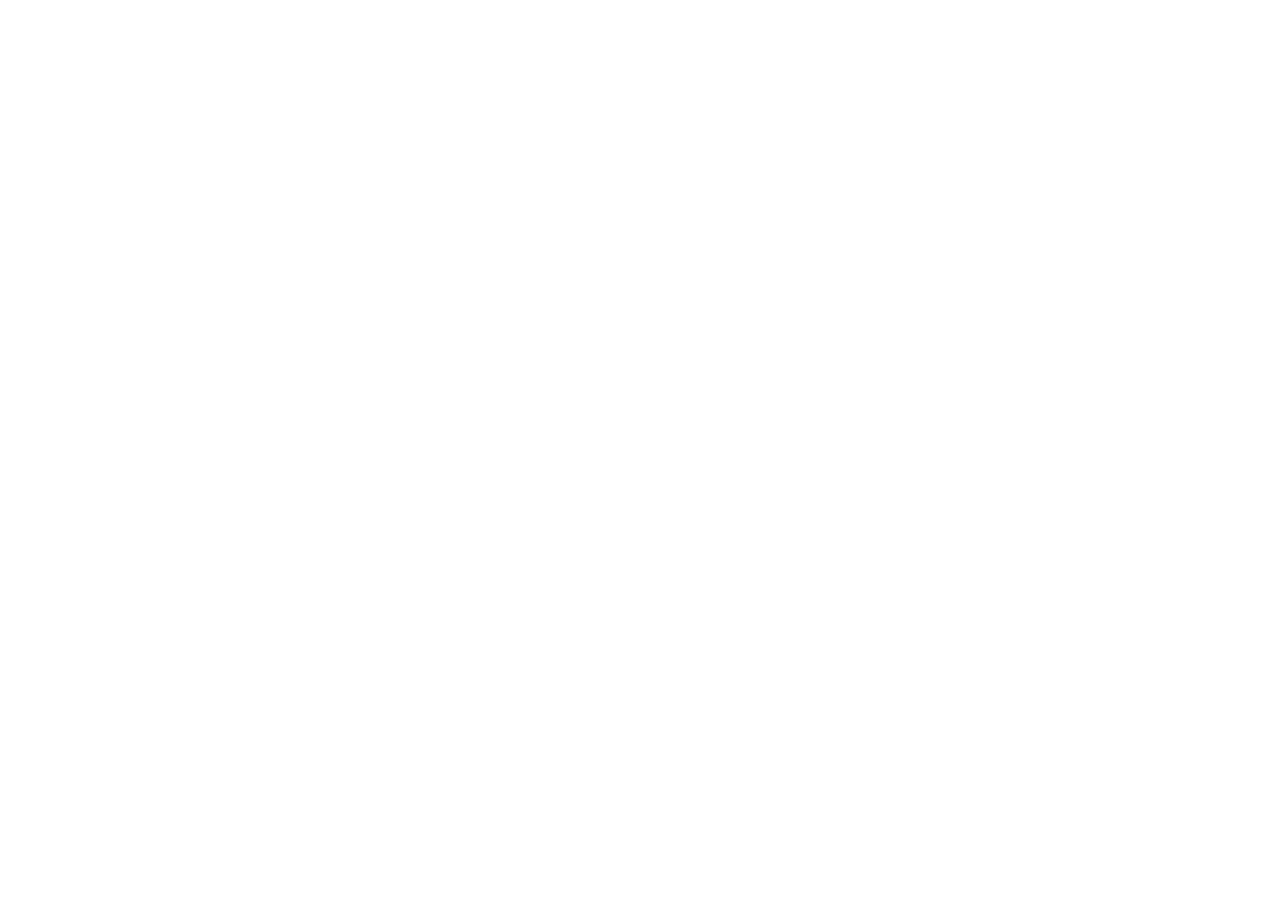
==== data-protection.html @ 0b20db2e "impressum + datenschutz html + css added" ====
<!DOCTYPE html>
<html lang="en">
<head>
    <meta charset="UTF-8">
    <meta name="viewport" content="width=device-width, initial-scale=1.0">
    <title>Document</title>
</head>
<body>
    
</body>
</html>
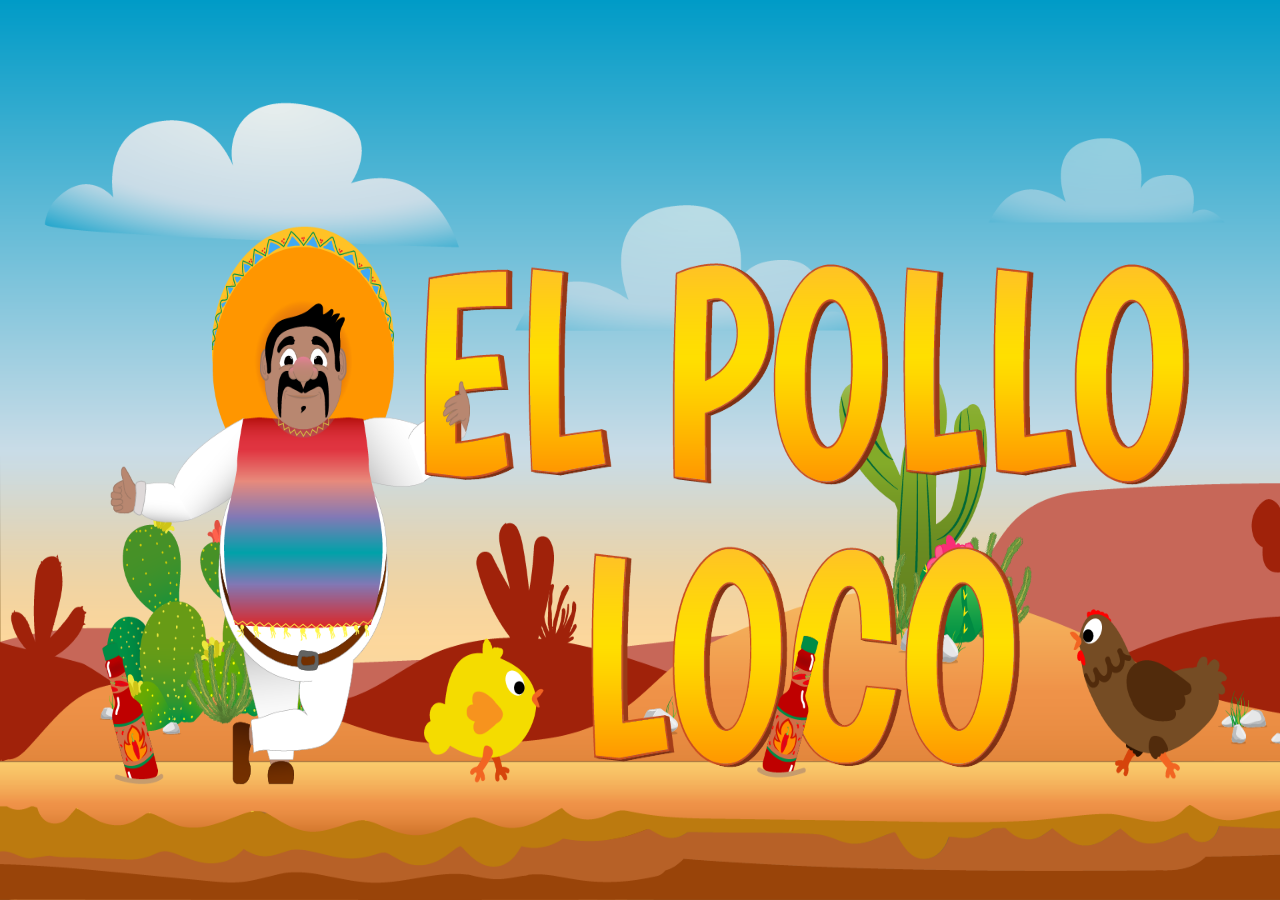
==== commit b5ce8975: "css imprint + dataprotection" ====
--- a/data-protection.html
+++ b/data-protection.html
@@ -4,8 +4,11 @@
     <meta charset="UTF-8">
     <meta name="viewport" content="width=device-width, initial-scale=1.0">
     <title>Document</title>
+
+    <link rel="stylesheet" href="style.css">
+
 </head>
 <body>
-    
+    <img class="imprintAndDataprotectionImg" src="img/9_intro_outro_screens/start/startscreen_1.png" alt="">
 </body>
 </html>--- a/style.css
+++ b/style.css
@@ -0,0 +1,335 @@
+body {
+    display: flex;
+    flex-direction: column;
+    align-items: center;
+    justify-content: center;
+    margin: 0;
+    height: 100vh;
+    background-color: black;
+}
+
+canvas {
+    background-color: black;
+    display: block;
+}
+
+.canvasContainer {
+    position: relative;
+}
+
+h1 {
+    background-image:linear-gradient(90deg,rgb(255, 94, 0),yellow);
+    -webkit-background-clip: text;
+    -webkit-text-fill-color: transparent;
+    margin-bottom: 650px;
+    font-size: 46px;
+}
+
+.startScreenImg {
+    width: 100%;
+    height: 100%;
+}
+
+.startScreen {
+    display: flex;
+    justify-content: space-around;
+    position: absolute;
+    width: 50%;
+}
+
+.imprintAndDataprotectionImg {
+    width: 100%;
+    height: 100%;
+}
+
+.button {
+    margin-bottom: 800px;
+}
+
+.buttonStartScreen {
+    width: 200px;
+    height: 50px;
+    border-radius: 10px;
+    border: 3px solid rgb(255, 200, 0);
+    color:rgb(255, 200, 0);
+    font-weight: bold;
+    font-size: 20px;
+}
+
+.buttonStartScreen:hover {
+    color: orange;
+    border: 3px solid orange;
+    cursor: pointer;
+}
+
+.newGameButtonContainer {
+    display: flex;
+    justify-content: center;
+    width: 100%;
+    top: 40px;
+    position: absolute;
+}
+
+.newGameButton {
+    width: 170px;
+    height: 40px;
+    border-radius: 10px;
+    border: 3px solid rgb(255, 200, 0);
+    color:rgb(255, 200, 0);
+    font-weight: bold;
+    font-size: 16px;
+}
+
+.newGameButton:hover {
+    color: orange;
+    border: 3px solid orange;
+    cursor: pointer;
+}
+
+.infoBox {
+    height: 300px;
+    width: 500px;
+    background-color: rgb(243, 238, 238);
+    border: 3px solid black;
+    opacity: 0.6;
+    border-radius: 10px;
+    display: flex;
+    flex-direction: column;
+    justify-content: center;
+    text-align: center;
+}
+
+.spanInfoBox {
+    font-size: 28px;
+    color: black;
+    font-weight: bold;
+}
+
+.info {
+    display: flex;
+    align-items: center;
+    position: absolute;
+    top: 200px;
+}
+
+.d-none {
+    display: none;
+}
+
+.fullscreenImg {
+    display: none;
+    height: 50px;
+    width: 50px;
+    cursor: pointer;
+}
+
+.fullscreen {
+    position: relative;
+    bottom: -95px;
+    left: 334px;
+}
+
+.buttonBar {
+    position: absolute;
+    width: 100%;
+    display: flex;
+    justify-content: center;
+    top: 20px;
+    gap: 20px;
+}
+
+.soundButton {
+    height: 40px;
+    width: 40px;
+    /* position: absolute; */
+}
+
+.soundButton:hover {
+    cursor: pointer;
+    height: 42px;
+    width: 42px;
+}
+
+.buttonCanvas {
+    background: none;
+    border: none;
+    padding: 0;
+}
+
+.gameOver {
+    width: 100%;
+    height: 100%;
+    position: absolute;
+    background-color: rgba(0, 0, 0, 0.7);
+}
+
+.gameOverIMG {
+    width: 100%;
+    height: 100%;
+    object-fit: cover;
+}
+
+.gameWon {
+    width: 100%;
+    height: 100%;
+    position: absolute;
+    background-color: rgba(0, 0, 0, 0.7);
+}
+
+.gameWonIMG {
+    width: 100%;
+    height: 100%;
+    /* object-fit: cover; */
+}
+
+.imprintAndDataprotectionContainer {
+    display: flex;
+    position: absolute;
+    top: 20px;
+    right: 50px;
+    gap: 15px;
+}
+
+
+.imprint, .dataprotection {
+    text-decoration: none;
+    color:rgb(255, 200, 0);
+    font-weight: bold;
+    font-size: 20px;
+}
+
+.imprint:hover, .dataprotection:hover {
+    color: orange;
+    cursor: pointer;
+}
+
+
+/* Smartphones */
+
+@media only screen and (max-width: 720px) {
+
+    canvas {
+        width: 100%;
+    }
+
+}
+
+@media only screen and (max-height: 480px) {
+
+    canvas {
+        height: 100vh;
+    }
+
+}
+
+/* RESPONSIVE DESIGN */
+
+@media (max-width: 1500px) {
+
+
+    .button {
+        margin-bottom: 730px;
+    }
+
+}
+
+@media (max-width: 840px) {
+
+    .headline {
+        display: none;
+    }
+
+    .startScreen {
+        flex-direction: column;
+        align-items: center;
+        /* margin-bottom: 700px; */
+        width: 100%;
+    }
+
+    .fullscreen {
+        display: none;
+    }
+
+    .infoScreen {
+        margin-bottom: 700px;
+    }
+
+    .button {
+        margin-bottom: 0;
+    }
+
+    .buttonStartScreen {
+        margin-bottom: 20px;
+    }
+
+}
+
+@media (max-width: 720px) {
+
+    canvas {
+        width: 100%;
+    }
+
+    .soundButton {
+        height: 25px;
+        width: 25px;
+        /* position: absolute; */
+    }
+
+    
+}
+
+@media (max-width: 576px) {
+
+    .buttonStartScreen {
+        width: 150px;
+        height: 40px;
+    }
+
+    .infoBox {
+        width: 380px;
+    } 
+
+    .buttonBar {
+        top: 10px;
+    }
+
+    .newGameButtonContainer {
+        top: 25px;
+    }
+
+    .newGameButton {
+        width: 150px;
+        height: 30px;
+    }
+
+}
+
+@media (max-width: 410px) {
+
+        .infoBox {
+            width: 290px;
+        }
+
+        .soundButton {
+            height: 20px;
+            width: 20px;
+        }
+
+        .newGameButton {
+            width: 120px;
+            height: 25px;
+            font-size: 14px;
+        }
+
+}
+
+@media (max-width: 360px) {
+
+    .newGameButtonContainer {
+        top: 20px;
+    }
+
+}
+
+
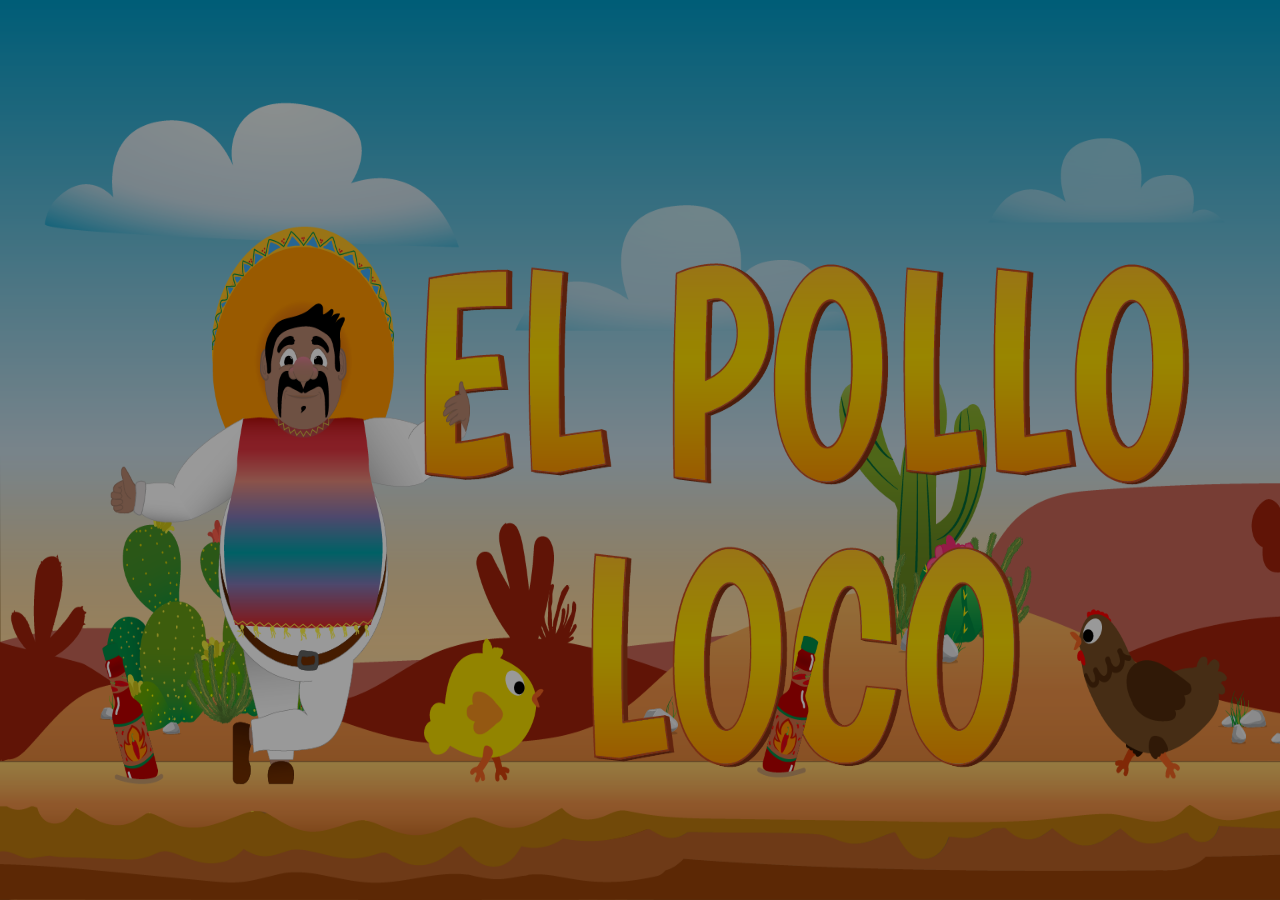
==== commit b286bd51: "css imprint + dataprotection updated" ====
--- a/data-protection.html
+++ b/data-protection.html
@@ -3,7 +3,7 @@
 <head>
     <meta charset="UTF-8">
     <meta name="viewport" content="width=device-width, initial-scale=1.0">
-    <title>Document</title>
+    <title>Datenschutz</title>
 
     <link rel="stylesheet" href="style.css">
 
--- a/style.css
+++ b/style.css
@@ -40,6 +40,7 @@
 .imprintAndDataprotectionImg {
     width: 100%;
     height: 100%;
+    opacity: 0.6;
 }
 
 .button {
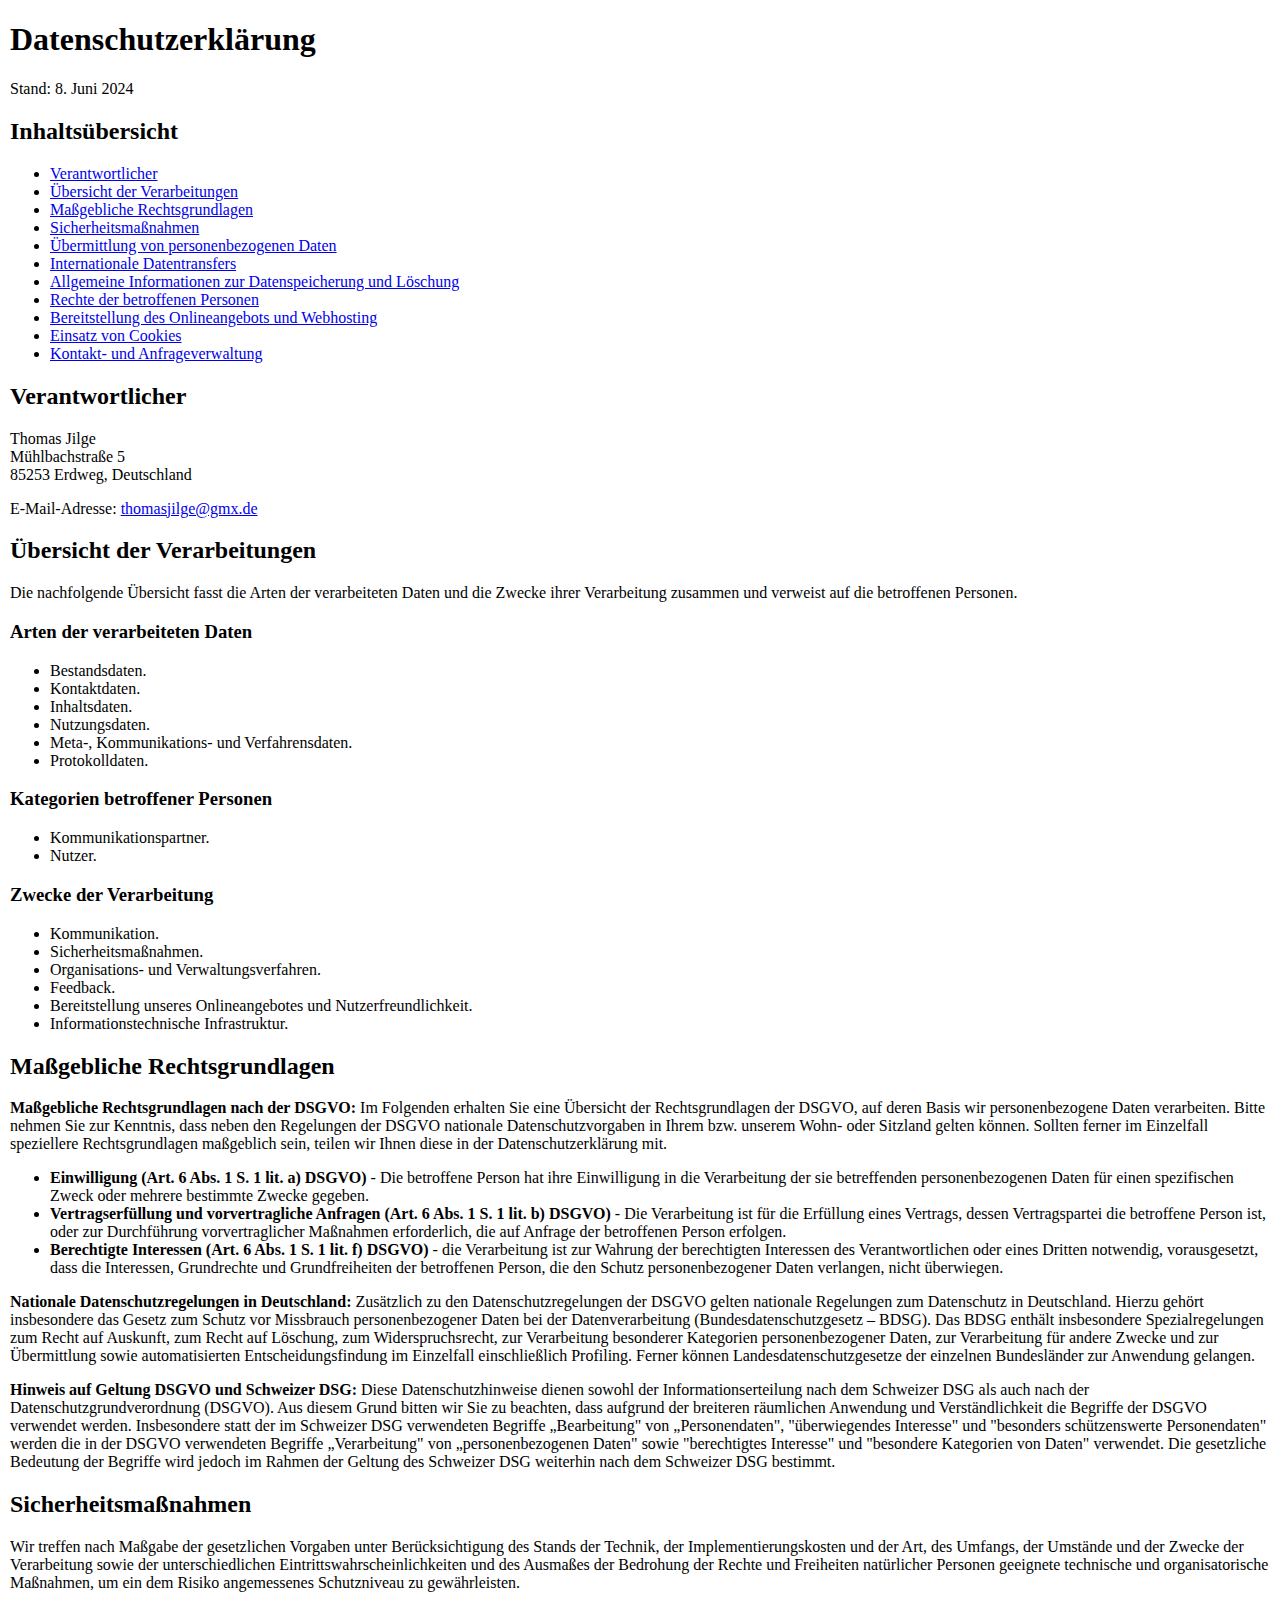
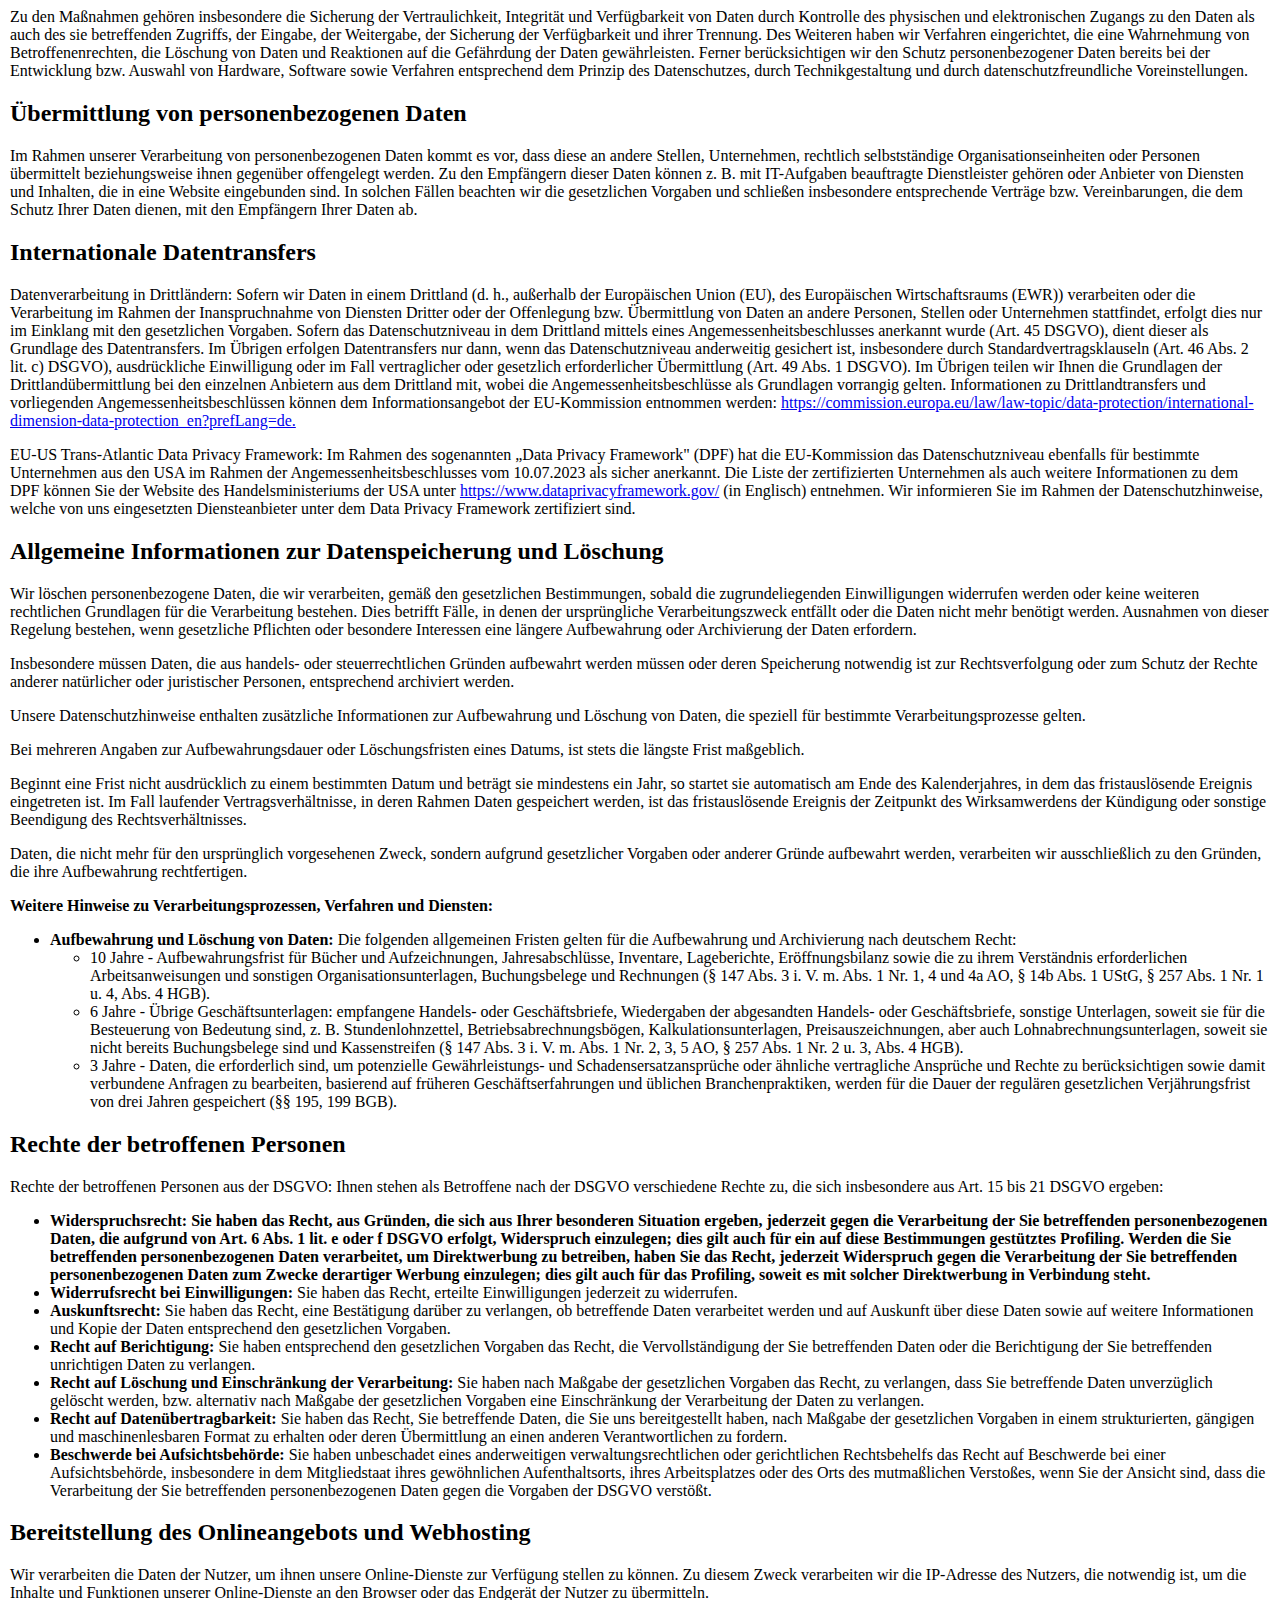
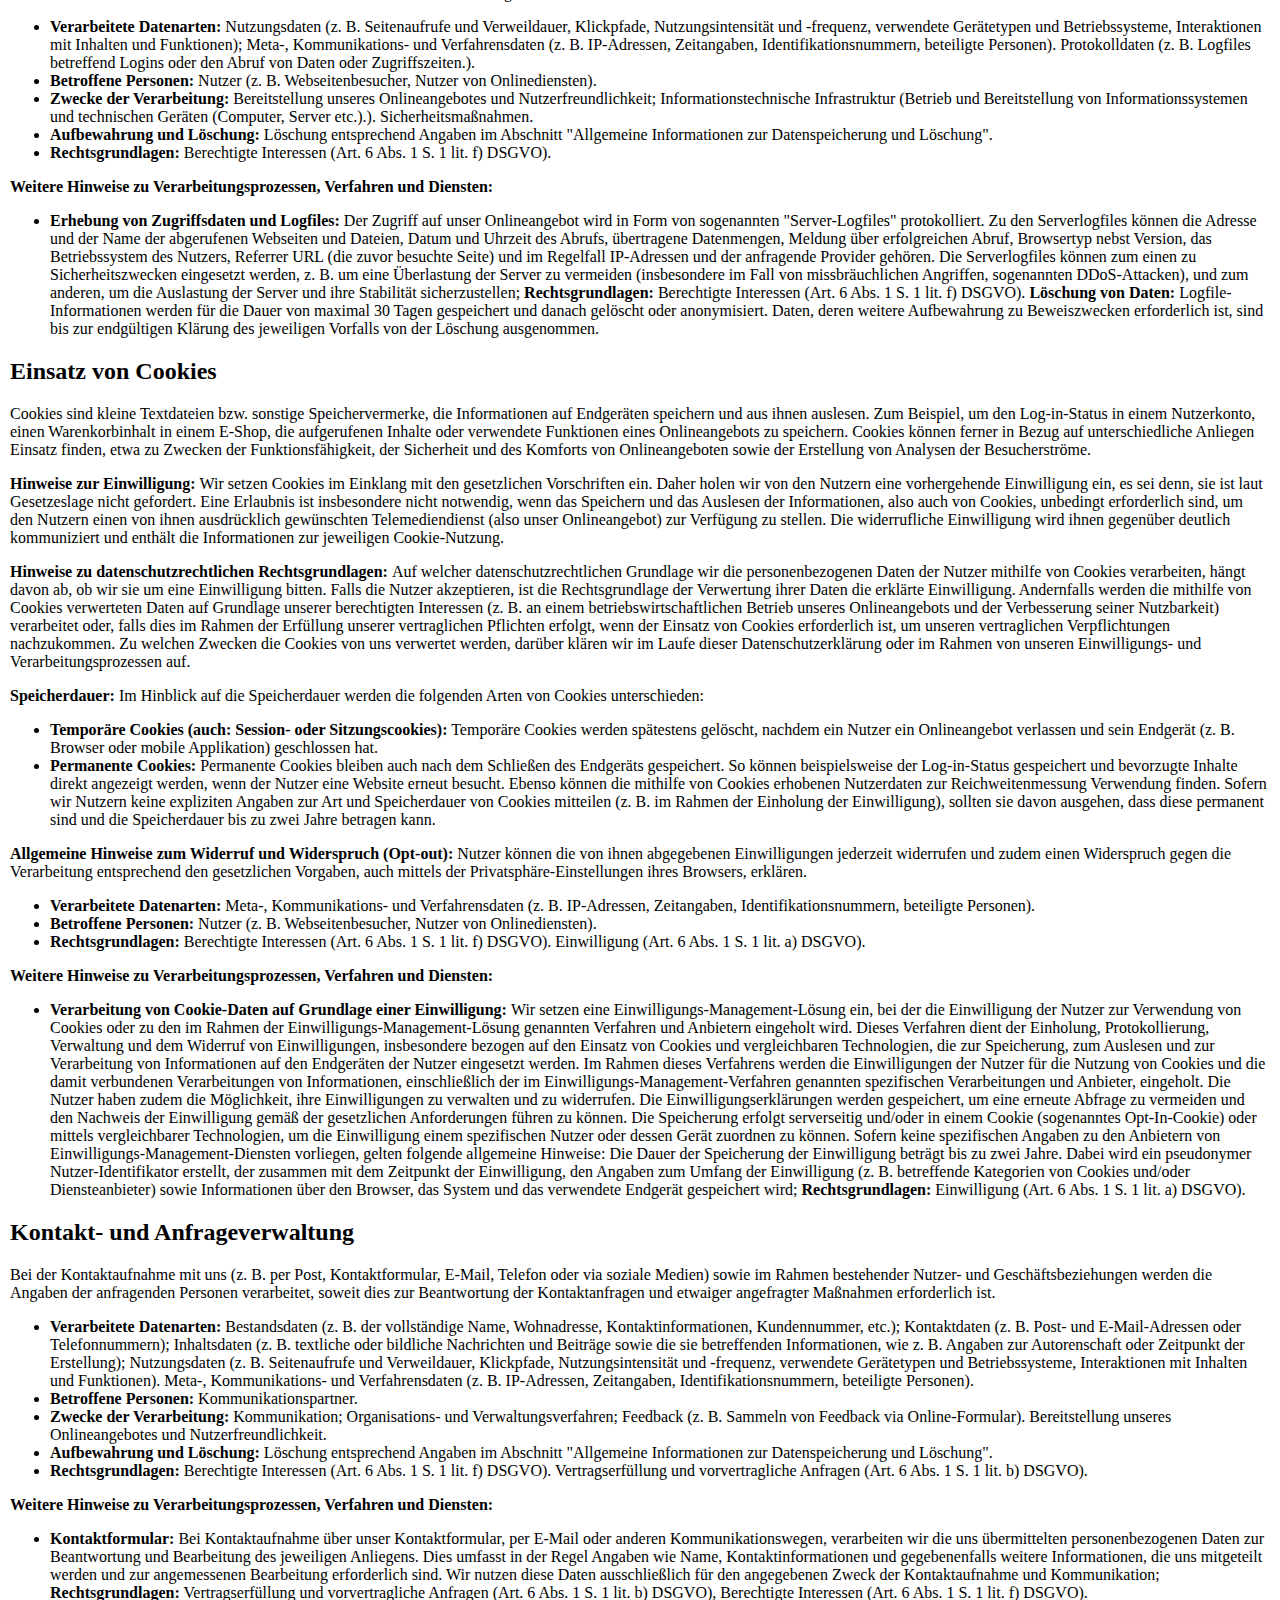
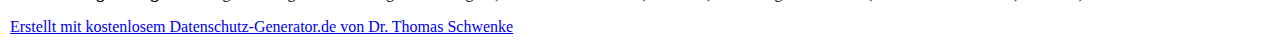
==== commit 92f56229: "dateprotection added" ====
--- a/data-protection.html
+++ b/data-protection.html
@@ -5,10 +5,49 @@
     <meta name="viewport" content="width=device-width, initial-scale=1.0">
     <title>Datenschutz</title>
 
-    <link rel="stylesheet" href="style.css">
+    <link rel="stylesheet" href="style-data-protection.css">
 
 </head>
 <body>
-    <img class="imprintAndDataprotectionImg" src="img/9_intro_outro_screens/start/startscreen_1.png" alt="">
+    <!-- <img class="imprintAndDataprotectionImg" src="img/9_intro_outro_screens/start/startscreen_1.png" alt=""> -->
+ 
+    <h1>Datenschutzerklärung</h1>
+<p>Stand: 8. Juni 2024</p><h2>Inhaltsübersicht</h2>
+ <ul class="index"><li><a class="index-link" href="#m3">Verantwortlicher</a></li><li><a class="index-link" href="#mOverview">Übersicht der Verarbeitungen</a></li><li><a class="index-link" href="#m2427">Maßgebliche Rechtsgrundlagen</a></li><li><a class="index-link" href="#m27">Sicherheitsmaßnahmen</a></li><li><a class="index-link" href="#m25">Übermittlung von personenbezogenen Daten</a></li><li><a class="index-link" href="#m24">Internationale Datentransfers</a></li><li><a class="index-link" href="#m12">Allgemeine Informationen zur Datenspeicherung und Löschung</a></li><li><a class="index-link" href="#m10">Rechte der betroffenen Personen</a></li><li><a class="index-link" href="#m225">Bereitstellung des Onlineangebots und Webhosting</a></li><li><a class="index-link" href="#m134">Einsatz von Cookies</a></li><li><a class="index-link" href="#m182">Kontakt- und Anfrageverwaltung</a></li></ul><h2 id="m3">Verantwortlicher</h2><p>Thomas Jilge<br>Mühlbachstraße 5<br>85253 Erdweg, Deutschland</p>
+<p>E-Mail-Adresse: <a href="mailto:thomasjilge@gmx.de">thomasjilge@gmx.de</a></p>
+
+<h2 id="mOverview">Übersicht der Verarbeitungen</h2><p>Die nachfolgende Übersicht fasst die Arten der verarbeiteten Daten und die Zwecke ihrer Verarbeitung zusammen und verweist auf die betroffenen Personen.</p><h3>Arten der verarbeiteten Daten</h3>
+<ul><li>Bestandsdaten.</li><li>Kontaktdaten.</li><li>Inhaltsdaten.</li><li>Nutzungsdaten.</li><li>Meta-, Kommunikations- und Verfahrensdaten.</li><li>Protokolldaten.</li></ul><h3>Kategorien betroffener Personen</h3><ul><li>Kommunikationspartner.</li><li>Nutzer.</li></ul><h3>Zwecke der Verarbeitung</h3><ul><li>Kommunikation.</li><li>Sicherheitsmaßnahmen.</li><li>Organisations- und Verwaltungsverfahren.</li><li>Feedback.</li><li>Bereitstellung unseres Onlineangebotes und Nutzerfreundlichkeit.</li><li>Informationstechnische Infrastruktur.</li></ul><h2 id="m2427">Maßgebliche Rechtsgrundlagen</h2><p><strong>Maßgebliche Rechtsgrundlagen nach der DSGVO: </strong>Im Folgenden erhalten Sie eine Übersicht der Rechtsgrundlagen der DSGVO, auf deren Basis wir personenbezogene Daten verarbeiten. Bitte nehmen Sie zur Kenntnis, dass neben den Regelungen der DSGVO nationale Datenschutzvorgaben in Ihrem bzw. unserem Wohn- oder Sitzland gelten können. Sollten ferner im Einzelfall speziellere Rechtsgrundlagen maßgeblich sein, teilen wir Ihnen diese in der Datenschutzerklärung mit.</p>
+ <ul><li><strong>Einwilligung (Art. 6 Abs. 1 S. 1 lit. a) DSGVO)</strong> - Die betroffene Person hat ihre Einwilligung in die Verarbeitung der sie betreffenden personenbezogenen Daten für einen spezifischen Zweck oder mehrere bestimmte Zwecke gegeben.</li><li><strong>Vertragserfüllung und vorvertragliche Anfragen (Art. 6 Abs. 1 S. 1 lit. b) DSGVO)</strong> - Die Verarbeitung ist für die Erfüllung eines Vertrags, dessen Vertragspartei die betroffene Person ist, oder zur Durchführung vorvertraglicher Maßnahmen erforderlich, die auf Anfrage der betroffenen Person erfolgen.</li><li><strong>Berechtigte Interessen (Art. 6 Abs. 1 S. 1 lit. f) DSGVO)</strong> - die Verarbeitung ist zur Wahrung der berechtigten Interessen des Verantwortlichen oder eines Dritten notwendig, vorausgesetzt, dass die Interessen, Grundrechte und Grundfreiheiten der betroffenen Person, die den Schutz personenbezogener Daten verlangen, nicht überwiegen.</li></ul><p><strong>Nationale Datenschutzregelungen in Deutschland: </strong>Zusätzlich zu den Datenschutzregelungen der DSGVO gelten nationale Regelungen zum Datenschutz in Deutschland. Hierzu gehört insbesondere das Gesetz zum Schutz vor Missbrauch personenbezogener Daten bei der Datenverarbeitung (Bundesdatenschutzgesetz – BDSG). Das BDSG enthält insbesondere Spezialregelungen zum Recht auf Auskunft, zum Recht auf Löschung, zum Widerspruchsrecht, zur Verarbeitung besonderer Kategorien personenbezogener Daten, zur Verarbeitung für andere Zwecke und zur Übermittlung sowie automatisierten Entscheidungsfindung im Einzelfall einschließlich Profiling. Ferner können Landesdatenschutzgesetze der einzelnen Bundesländer zur Anwendung gelangen.</p>
+<p><strong>Hinweis auf Geltung DSGVO und Schweizer DSG: </strong>Diese Datenschutzhinweise dienen sowohl der Informationserteilung nach dem Schweizer DSG als auch nach der Datenschutzgrundverordnung (DSGVO). Aus diesem Grund bitten wir Sie zu beachten, dass aufgrund der breiteren räumlichen Anwendung und Verständlichkeit die Begriffe der DSGVO verwendet werden. Insbesondere statt der im Schweizer DSG verwendeten Begriffe „Bearbeitung" von „Personendaten", "überwiegendes Interesse" und "besonders schützenswerte Personendaten" werden die in der DSGVO verwendeten Begriffe „Verarbeitung" von „personenbezogenen Daten" sowie "berechtigtes Interesse" und "besondere Kategorien von Daten" verwendet. Die gesetzliche Bedeutung der Begriffe wird jedoch im Rahmen der Geltung des Schweizer DSG weiterhin nach dem Schweizer DSG bestimmt.</p>
+
+<h2 id="m27">Sicherheitsmaßnahmen</h2><p>Wir treffen nach Maßgabe der gesetzlichen Vorgaben unter Berücksichtigung des Stands der Technik, der Implementierungskosten und der Art, des Umfangs, der Umstände und der Zwecke der Verarbeitung sowie der unterschiedlichen Eintrittswahrscheinlichkeiten und des Ausmaßes der Bedrohung der Rechte und Freiheiten natürlicher Personen geeignete technische und organisatorische Maßnahmen, um ein dem Risiko angemessenes Schutzniveau zu gewährleisten.</p>
+<p>Zu den Maßnahmen gehören insbesondere die Sicherung der Vertraulichkeit, Integrität und Verfügbarkeit von Daten durch Kontrolle des physischen und elektronischen Zugangs zu den Daten als auch des sie betreffenden Zugriffs, der Eingabe, der Weitergabe, der Sicherung der Verfügbarkeit und ihrer Trennung. Des Weiteren haben wir Verfahren eingerichtet, die eine Wahrnehmung von Betroffenenrechten, die Löschung von Daten und Reaktionen auf die Gefährdung der Daten gewährleisten. Ferner berücksichtigen wir den Schutz personenbezogener Daten bereits bei der Entwicklung bzw. Auswahl von Hardware, Software sowie Verfahren entsprechend dem Prinzip des Datenschutzes, durch Technikgestaltung und durch datenschutzfreundliche Voreinstellungen.</p>
+
+<h2 id="m25">Übermittlung von personenbezogenen Daten</h2><p>Im Rahmen unserer Verarbeitung von personenbezogenen Daten kommt es vor, dass diese an andere Stellen, Unternehmen, rechtlich selbstständige Organisationseinheiten oder Personen übermittelt beziehungsweise ihnen gegenüber offengelegt werden. Zu den Empfängern dieser Daten können z. B. mit IT-Aufgaben beauftragte Dienstleister gehören oder Anbieter von Diensten und Inhalten, die in eine Website eingebunden sind. In solchen Fällen beachten wir die gesetzlichen Vorgaben und schließen insbesondere entsprechende Verträge bzw. Vereinbarungen, die dem Schutz Ihrer Daten dienen, mit den Empfängern Ihrer Daten ab.</p>
+
+<h2 id="m24">Internationale Datentransfers</h2><p>Datenverarbeitung in Drittländern: Sofern wir Daten in einem Drittland (d. h., außerhalb der Europäischen Union (EU), des Europäischen Wirtschaftsraums (EWR)) verarbeiten oder die Verarbeitung im Rahmen der Inanspruchnahme von Diensten Dritter oder der Offenlegung bzw. Übermittlung von Daten an andere Personen, Stellen oder Unternehmen stattfindet, erfolgt dies nur im Einklang mit den gesetzlichen Vorgaben. Sofern das Datenschutzniveau in dem Drittland mittels eines Angemessenheitsbeschlusses anerkannt wurde (Art. 45 DSGVO), dient dieser als Grundlage des Datentransfers. Im Übrigen erfolgen Datentransfers nur dann, wenn das Datenschutzniveau anderweitig gesichert ist, insbesondere durch Standardvertragsklauseln (Art. 46 Abs. 2 lit. c) DSGVO), ausdrückliche Einwilligung oder im Fall vertraglicher oder gesetzlich erforderlicher Übermittlung (Art. 49 Abs. 1 DSGVO). Im Übrigen teilen wir Ihnen die Grundlagen der Drittlandübermittlung bei den einzelnen Anbietern aus dem Drittland mit, wobei die Angemessenheitsbeschlüsse als Grundlagen vorrangig gelten. Informationen zu Drittlandtransfers und vorliegenden Angemessenheitsbeschlüssen können dem Informationsangebot der EU-Kommission entnommen werden: <a href="https://commission.europa.eu/law/law-topic/data-protection/international-dimension-data-protection_en?prefLang=de" target="_blank">https://commission.europa.eu/law/law-topic/data-protection/international-dimension-data-protection_en?prefLang=de.</a></p>
+<p>EU-US Trans-Atlantic Data Privacy Framework: Im Rahmen des sogenannten „Data Privacy Framework" (DPF) hat die EU-Kommission das Datenschutzniveau ebenfalls für bestimmte Unternehmen aus den USA im Rahmen der Angemessenheitsbeschlusses vom 10.07.2023 als sicher anerkannt. Die Liste der zertifizierten Unternehmen als auch weitere Informationen zu dem DPF können Sie der Website des Handelsministeriums der USA unter <a href="https://www.dataprivacyframework.gov/" target="_blank">https://www.dataprivacyframework.gov/</a> (in Englisch) entnehmen. Wir informieren Sie im Rahmen der Datenschutzhinweise, welche von uns eingesetzten Diensteanbieter unter dem Data Privacy Framework zertifiziert sind.</p>
+
+<h2 id="m12">Allgemeine Informationen zur Datenspeicherung und Löschung</h2><p>Wir löschen personenbezogene Daten, die wir verarbeiten, gemäß den gesetzlichen Bestimmungen, sobald die zugrundeliegenden Einwilligungen widerrufen werden oder keine weiteren rechtlichen Grundlagen für die Verarbeitung bestehen. Dies betrifft Fälle, in denen der ursprüngliche Verarbeitungszweck entfällt oder die Daten nicht mehr benötigt werden. Ausnahmen von dieser Regelung bestehen, wenn gesetzliche Pflichten oder besondere Interessen eine längere Aufbewahrung oder Archivierung der Daten erfordern.</p>
+<p>Insbesondere müssen Daten, die aus handels- oder steuerrechtlichen Gründen aufbewahrt werden müssen oder deren Speicherung notwendig ist zur Rechtsverfolgung oder zum Schutz der Rechte anderer natürlicher oder juristischer Personen, entsprechend archiviert werden.</p>
+<p>Unsere Datenschutzhinweise enthalten zusätzliche Informationen zur Aufbewahrung und Löschung von Daten, die speziell für bestimmte Verarbeitungsprozesse gelten.</p>
+<p>Bei mehreren Angaben zur Aufbewahrungsdauer oder Löschungsfristen eines Datums, ist stets die längste Frist maßgeblich.</p>
+<p>Beginnt eine Frist nicht ausdrücklich zu einem bestimmten Datum und beträgt sie mindestens ein Jahr, so startet sie automatisch am Ende des Kalenderjahres, in dem das fristauslösende Ereignis eingetreten ist. Im Fall laufender Vertragsverhältnisse, in deren Rahmen Daten gespeichert werden, ist das fristauslösende Ereignis der Zeitpunkt des Wirksamwerdens der Kündigung oder sonstige Beendigung des Rechtsverhältnisses.</p>
+<p>Daten, die nicht mehr für den ursprünglich vorgesehenen Zweck, sondern aufgrund gesetzlicher Vorgaben oder anderer Gründe aufbewahrt werden, verarbeiten wir ausschließlich zu den Gründen, die ihre Aufbewahrung rechtfertigen.</p>
+<p><strong>Weitere Hinweise zu Verarbeitungsprozessen, Verfahren und Diensten:</strong></p><ul class="m-elements"><li><strong>Aufbewahrung und Löschung von Daten: </strong>Die folgenden allgemeinen Fristen gelten für die Aufbewahrung und Archivierung nach deutschem Recht: <ul><li>10 Jahre - Aufbewahrungsfrist für Bücher und Aufzeichnungen, Jahresabschlüsse, Inventare, Lageberichte, Eröffnungsbilanz sowie die zu ihrem Verständnis erforderlichen Arbeitsanweisungen und sonstigen Organisationsunterlagen, Buchungsbelege und Rechnungen (§ 147 Abs. 3 i. V. m. Abs. 1 Nr. 1, 4 und 4a AO, § 14b Abs. 1 UStG, § 257 Abs. 1 Nr. 1 u. 4, Abs. 4 HGB).</li><li>6 Jahre - Übrige Geschäftsunterlagen: empfangene Handels- oder Geschäftsbriefe, Wiedergaben der abgesandten Handels- oder Geschäftsbriefe, sonstige Unterlagen, soweit sie für die Besteuerung von Bedeutung sind, z. B. Stundenlohnzettel, Betriebsabrechnungsbögen, Kalkulationsunterlagen, Preisauszeichnungen, aber auch Lohnabrechnungsunterlagen, soweit sie nicht bereits Buchungsbelege sind und Kassenstreifen (§ 147 Abs. 3 i. V. m. Abs. 1 Nr. 2, 3, 5 AO, § 257 Abs. 1 Nr. 2 u. 3, Abs. 4 HGB).</li><li>3 Jahre - Daten, die erforderlich sind, um potenzielle Gewährleistungs- und Schadensersatzansprüche oder ähnliche vertragliche Ansprüche und Rechte zu berücksichtigen sowie damit verbundene Anfragen zu bearbeiten, basierend auf früheren Geschäftserfahrungen und üblichen Branchenpraktiken, werden für die Dauer der regulären gesetzlichen Verjährungsfrist von drei Jahren gespeichert (§§ 195, 199 BGB).</li> </ul></li></ul>
+<h2 id="m10">Rechte der betroffenen Personen</h2><p>Rechte der betroffenen Personen aus der DSGVO: Ihnen stehen als Betroffene nach der DSGVO verschiedene Rechte zu, die sich insbesondere aus Art. 15 bis 21 DSGVO ergeben:</p><ul><li><strong>Widerspruchsrecht: Sie haben das Recht, aus Gründen, die sich aus Ihrer besonderen Situation ergeben, jederzeit gegen die Verarbeitung der Sie betreffenden personenbezogenen Daten, die aufgrund von Art. 6 Abs. 1 lit. e oder f DSGVO erfolgt, Widerspruch einzulegen; dies gilt auch für ein auf diese Bestimmungen gestütztes Profiling. Werden die Sie betreffenden personenbezogenen Daten verarbeitet, um Direktwerbung zu betreiben, haben Sie das Recht, jederzeit Widerspruch gegen die Verarbeitung der Sie betreffenden personenbezogenen Daten zum Zwecke derartiger Werbung einzulegen; dies gilt auch für das Profiling, soweit es mit solcher Direktwerbung in Verbindung steht.</strong></li><li><strong>Widerrufsrecht bei Einwilligungen:</strong> Sie haben das Recht, erteilte Einwilligungen jederzeit zu widerrufen.</li><li><strong>Auskunftsrecht:</strong> Sie haben das Recht, eine Bestätigung darüber zu verlangen, ob betreffende Daten verarbeitet werden und auf Auskunft über diese Daten sowie auf weitere Informationen und Kopie der Daten entsprechend den gesetzlichen Vorgaben.</li><li><strong>Recht auf Berichtigung:</strong> Sie haben entsprechend den gesetzlichen Vorgaben das Recht, die Vervollständigung der Sie betreffenden Daten oder die Berichtigung der Sie betreffenden unrichtigen Daten zu verlangen.</li><li><strong>Recht auf Löschung und Einschränkung der Verarbeitung:</strong> Sie haben nach Maßgabe der gesetzlichen Vorgaben das Recht, zu verlangen, dass Sie betreffende Daten unverzüglich gelöscht werden, bzw. alternativ nach Maßgabe der gesetzlichen Vorgaben eine Einschränkung der Verarbeitung der Daten zu verlangen.</li><li><strong>Recht auf Datenübertragbarkeit:</strong> Sie haben das Recht, Sie betreffende Daten, die Sie uns bereitgestellt haben, nach Maßgabe der gesetzlichen Vorgaben in einem strukturierten, gängigen und maschinenlesbaren Format zu erhalten oder deren Übermittlung an einen anderen Verantwortlichen zu fordern.</li><li><strong>Beschwerde bei Aufsichtsbehörde:</strong> Sie haben unbeschadet eines anderweitigen verwaltungsrechtlichen oder gerichtlichen Rechtsbehelfs das Recht auf Beschwerde bei einer Aufsichtsbehörde, insbesondere in dem Mitgliedstaat ihres gewöhnlichen Aufenthaltsorts, ihres Arbeitsplatzes oder des Orts des mutmaßlichen Verstoßes, wenn Sie der Ansicht sind, dass die Verarbeitung der Sie betreffenden personenbezogenen Daten gegen die Vorgaben der DSGVO verstößt.</li></ul>
+
+<h2 id="m225">Bereitstellung des Onlineangebots und Webhosting</h2><p>Wir verarbeiten die Daten der Nutzer, um ihnen unsere Online-Dienste zur Verfügung stellen zu können. Zu diesem Zweck verarbeiten wir die IP-Adresse des Nutzers, die notwendig ist, um die Inhalte und Funktionen unserer Online-Dienste an den Browser oder das Endgerät der Nutzer zu übermitteln.</p>
+<ul class="m-elements"><li><strong>Verarbeitete Datenarten:</strong> Nutzungsdaten (z. B. Seitenaufrufe und Verweildauer, Klickpfade, Nutzungsintensität und -frequenz, verwendete Gerätetypen und Betriebssysteme, Interaktionen mit Inhalten und Funktionen); Meta-, Kommunikations- und Verfahrensdaten (z. B. IP-Adressen, Zeitangaben, Identifikationsnummern, beteiligte Personen). Protokolldaten (z. B. Logfiles betreffend Logins oder den Abruf von Daten oder Zugriffszeiten.).</li><li><strong>Betroffene Personen:</strong> Nutzer (z. B. Webseitenbesucher, Nutzer von Onlinediensten).</li><li><strong>Zwecke der Verarbeitung:</strong> Bereitstellung unseres Onlineangebotes und Nutzerfreundlichkeit; Informationstechnische Infrastruktur (Betrieb und Bereitstellung von Informationssystemen und technischen Geräten (Computer, Server etc.).). Sicherheitsmaßnahmen.</li><li><strong>Aufbewahrung und Löschung:</strong> Löschung entsprechend Angaben im Abschnitt "Allgemeine Informationen zur Datenspeicherung und Löschung".</li><li class=""><strong>Rechtsgrundlagen:</strong> Berechtigte Interessen (Art. 6 Abs. 1 S. 1 lit. f) DSGVO).</li></ul><p><strong>Weitere Hinweise zu Verarbeitungsprozessen, Verfahren und Diensten:</strong></p><ul class="m-elements"><li><strong>Erhebung von Zugriffsdaten und Logfiles: </strong>Der Zugriff auf unser Onlineangebot wird in Form von sogenannten "Server-Logfiles" protokolliert. Zu den Serverlogfiles können die Adresse und der Name der abgerufenen Webseiten und Dateien, Datum und Uhrzeit des Abrufs, übertragene Datenmengen, Meldung über erfolgreichen Abruf, Browsertyp nebst Version, das Betriebssystem des Nutzers, Referrer URL (die zuvor besuchte Seite) und im Regelfall IP-Adressen und der anfragende Provider gehören. Die Serverlogfiles können zum einen zu Sicherheitszwecken eingesetzt werden, z. B. um eine Überlastung der Server zu vermeiden (insbesondere im Fall von missbräuchlichen Angriffen, sogenannten DDoS-Attacken), und zum anderen, um die Auslastung der Server und ihre Stabilität sicherzustellen; <span class=""><strong>Rechtsgrundlagen:</strong> Berechtigte Interessen (Art. 6 Abs. 1 S. 1 lit. f) DSGVO). </span><strong>Löschung von Daten:</strong> Logfile-Informationen werden für die Dauer von maximal 30 Tagen gespeichert und danach gelöscht oder anonymisiert. Daten, deren weitere Aufbewahrung zu Beweiszwecken erforderlich ist, sind bis zur endgültigen Klärung des jeweiligen Vorfalls von der Löschung ausgenommen.</li></ul>
+<h2 id="m134">Einsatz von Cookies</h2><p>Cookies sind kleine Textdateien bzw. sonstige Speichervermerke, die Informationen auf Endgeräten speichern und aus ihnen auslesen. Zum Beispiel, um den Log-in-Status in einem Nutzerkonto, einen Warenkorbinhalt in einem E-Shop, die aufgerufenen Inhalte oder verwendete Funktionen eines Onlineangebots zu speichern. Cookies können ferner in Bezug auf unterschiedliche Anliegen Einsatz finden, etwa zu Zwecken der Funktionsfähigkeit, der Sicherheit und des Komforts von Onlineangeboten sowie der Erstellung von Analysen der Besucherströme.</p>
+<p><strong>Hinweise zur Einwilligung: </strong>Wir setzen Cookies im Einklang mit den gesetzlichen Vorschriften ein. Daher holen wir von den Nutzern eine vorhergehende Einwilligung ein, es sei denn, sie ist laut Gesetzeslage nicht gefordert. Eine Erlaubnis ist insbesondere nicht notwendig, wenn das Speichern und das Auslesen der Informationen, also auch von Cookies, unbedingt erforderlich sind, um den Nutzern einen von ihnen ausdrücklich gewünschten Telemediendienst (also unser Onlineangebot) zur Verfügung zu stellen. Die widerrufliche Einwilligung wird ihnen gegenüber deutlich kommuniziert und enthält die Informationen zur jeweiligen Cookie-Nutzung.</p>
+<p><strong>Hinweise zu datenschutzrechtlichen Rechtsgrundlagen: </strong>Auf welcher datenschutzrechtlichen Grundlage wir die personenbezogenen Daten der Nutzer mithilfe von Cookies verarbeiten, hängt davon ab, ob wir sie um eine Einwilligung bitten. Falls die Nutzer akzeptieren, ist die Rechtsgrundlage der Verwertung ihrer Daten die erklärte Einwilligung. Andernfalls werden die mithilfe von Cookies verwerteten Daten auf Grundlage unserer berechtigten Interessen (z. B. an einem betriebswirtschaftlichen Betrieb unseres Onlineangebots und der Verbesserung seiner Nutzbarkeit) verarbeitet oder, falls dies im Rahmen der Erfüllung unserer vertraglichen Pflichten erfolgt, wenn der Einsatz von Cookies erforderlich ist, um unseren vertraglichen Verpflichtungen nachzukommen. Zu welchen Zwecken die Cookies von uns verwertet werden, darüber klären wir im Laufe dieser Datenschutzerklärung oder im Rahmen von unseren Einwilligungs- und Verarbeitungsprozessen auf.</p>
+<p><strong>Speicherdauer: </strong>Im Hinblick auf die Speicherdauer werden die folgenden Arten von Cookies unterschieden:</p><ul><li><strong>Temporäre Cookies (auch: Session- oder Sitzungscookies):</strong> Temporäre Cookies werden spätestens gelöscht, nachdem ein Nutzer ein Onlineangebot verlassen und sein Endgerät (z. B. Browser oder mobile Applikation) geschlossen hat.</li><li><strong>Permanente Cookies:</strong> Permanente Cookies bleiben auch nach dem Schließen des Endgeräts gespeichert. So können beispielsweise der Log-in-Status gespeichert und bevorzugte Inhalte direkt angezeigt werden, wenn der Nutzer eine Website erneut besucht. Ebenso können die mithilfe von Cookies erhobenen Nutzerdaten zur Reichweitenmessung Verwendung finden. Sofern wir Nutzern keine expliziten Angaben zur Art und Speicherdauer von Cookies mitteilen (z. B. im Rahmen der Einholung der Einwilligung), sollten sie davon ausgehen, dass diese permanent sind und die Speicherdauer bis zu zwei Jahre betragen kann.</li></ul><p><strong>Allgemeine Hinweise zum Widerruf und Widerspruch (Opt-out): </strong>Nutzer können die von ihnen abgegebenen Einwilligungen jederzeit widerrufen und zudem einen Widerspruch gegen die Verarbeitung entsprechend den gesetzlichen Vorgaben, auch mittels der Privatsphäre-Einstellungen ihres Browsers, erklären.</p>
+<ul class="m-elements"><li><strong>Verarbeitete Datenarten:</strong> Meta-, Kommunikations- und Verfahrensdaten (z. B. IP-Adressen, Zeitangaben, Identifikationsnummern, beteiligte Personen).</li><li><strong>Betroffene Personen:</strong> Nutzer (z. B. Webseitenbesucher, Nutzer von Onlinediensten).</li><li class=""><strong>Rechtsgrundlagen:</strong> Berechtigte Interessen (Art. 6 Abs. 1 S. 1 lit. f) DSGVO). Einwilligung (Art. 6 Abs. 1 S. 1 lit. a) DSGVO).</li></ul><p><strong>Weitere Hinweise zu Verarbeitungsprozessen, Verfahren und Diensten:</strong></p><ul class="m-elements"><li><strong>Verarbeitung von Cookie-Daten auf Grundlage einer Einwilligung: </strong>Wir setzen eine Einwilligungs-Management-Lösung ein, bei der die Einwilligung der Nutzer zur Verwendung von Cookies oder zu den im Rahmen der Einwilligungs-Management-Lösung genannten Verfahren und Anbietern eingeholt wird. Dieses Verfahren dient der Einholung, Protokollierung, Verwaltung und dem Widerruf von Einwilligungen, insbesondere bezogen auf den Einsatz von Cookies und vergleichbaren Technologien, die zur Speicherung, zum Auslesen und zur Verarbeitung von Informationen auf den Endgeräten der Nutzer eingesetzt werden. Im Rahmen dieses Verfahrens werden die Einwilligungen der Nutzer für die Nutzung von Cookies und die damit verbundenen Verarbeitungen von Informationen, einschließlich der im Einwilligungs-Management-Verfahren genannten spezifischen Verarbeitungen und Anbieter, eingeholt. Die Nutzer haben zudem die Möglichkeit, ihre Einwilligungen zu verwalten und zu widerrufen. Die Einwilligungserklärungen werden gespeichert, um eine erneute Abfrage zu vermeiden und den Nachweis der Einwilligung gemäß der gesetzlichen Anforderungen führen zu können. Die Speicherung erfolgt serverseitig und/oder in einem Cookie (sogenanntes Opt-In-Cookie) oder mittels vergleichbarer Technologien, um die Einwilligung einem spezifischen Nutzer oder dessen Gerät zuordnen zu können. Sofern keine spezifischen Angaben zu den Anbietern von Einwilligungs-Management-Diensten vorliegen, gelten folgende allgemeine Hinweise: Die Dauer der Speicherung der Einwilligung beträgt bis zu zwei Jahre. Dabei wird ein pseudonymer Nutzer-Identifikator erstellt, der zusammen mit dem Zeitpunkt der Einwilligung, den Angaben zum Umfang der Einwilligung (z. B. betreffende Kategorien von Cookies und/oder Diensteanbieter) sowie Informationen über den Browser, das System und das verwendete Endgerät gespeichert wird; <span class=""><strong>Rechtsgrundlagen:</strong> Einwilligung (Art. 6 Abs. 1 S. 1 lit. a) DSGVO).</span></li></ul>
+<h2 id="m182">Kontakt- und Anfrageverwaltung</h2><p>Bei der Kontaktaufnahme mit uns (z. B. per Post, Kontaktformular, E-Mail, Telefon oder via soziale Medien) sowie im Rahmen bestehender Nutzer- und Geschäftsbeziehungen werden die Angaben der anfragenden Personen verarbeitet, soweit dies zur Beantwortung der Kontaktanfragen und etwaiger angefragter Maßnahmen erforderlich ist.</p>
+<ul class="m-elements"><li><strong>Verarbeitete Datenarten:</strong> Bestandsdaten (z. B. der vollständige Name, Wohnadresse, Kontaktinformationen, Kundennummer, etc.); Kontaktdaten (z. B. Post- und E-Mail-Adressen oder Telefonnummern); Inhaltsdaten (z. B. textliche oder bildliche Nachrichten und Beiträge sowie die sie betreffenden Informationen, wie z. B. Angaben zur Autorenschaft oder Zeitpunkt der Erstellung); Nutzungsdaten (z. B. Seitenaufrufe und Verweildauer, Klickpfade, Nutzungsintensität und -frequenz, verwendete Gerätetypen und Betriebssysteme, Interaktionen mit Inhalten und Funktionen). Meta-, Kommunikations- und Verfahrensdaten (z. B. IP-Adressen, Zeitangaben, Identifikationsnummern, beteiligte Personen).</li><li><strong>Betroffene Personen:</strong> Kommunikationspartner.</li><li><strong>Zwecke der Verarbeitung:</strong> Kommunikation; Organisations- und Verwaltungsverfahren; Feedback (z. B. Sammeln von Feedback via Online-Formular). Bereitstellung unseres Onlineangebotes und Nutzerfreundlichkeit.</li><li><strong>Aufbewahrung und Löschung:</strong> Löschung entsprechend Angaben im Abschnitt "Allgemeine Informationen zur Datenspeicherung und Löschung".</li><li class=""><strong>Rechtsgrundlagen:</strong> Berechtigte Interessen (Art. 6 Abs. 1 S. 1 lit. f) DSGVO). Vertragserfüllung und vorvertragliche Anfragen (Art. 6 Abs. 1 S. 1 lit. b) DSGVO).</li></ul><p><strong>Weitere Hinweise zu Verarbeitungsprozessen, Verfahren und Diensten:</strong></p><ul class="m-elements"><li><strong>Kontaktformular: </strong>Bei Kontaktaufnahme über unser Kontaktformular, per E-Mail oder anderen Kommunikationswegen, verarbeiten wir die uns übermittelten personenbezogenen Daten zur Beantwortung und Bearbeitung des jeweiligen Anliegens. Dies umfasst in der Regel Angaben wie Name, Kontaktinformationen und gegebenenfalls weitere Informationen, die uns mitgeteilt werden und zur angemessenen Bearbeitung erforderlich sind. Wir nutzen diese Daten ausschließlich für den angegebenen Zweck der Kontaktaufnahme und Kommunikation; <span class=""><strong>Rechtsgrundlagen:</strong> Vertragserfüllung und vorvertragliche Anfragen (Art. 6 Abs. 1 S. 1 lit. b) DSGVO), Berechtigte Interessen (Art. 6 Abs. 1 S. 1 lit. f) DSGVO).</span></li></ul>
+<p class="seal"><a href="https://datenschutz-generator.de/" title="Rechtstext von Dr. Schwenke - für weitere Informationen bitte anklicken." target="_blank" rel="noopener noreferrer nofollow">Erstellt mit kostenlosem Datenschutz-Generator.de von Dr. Thomas Schwenke</a></p>
+
 </body>
 </html>--- a/style-data-protection.css
+++ b/style-data-protection.css
@@ -0,0 +1,9 @@
+body {
+    /* display: flex;
+    flex-direction: column;
+    align-items: center;
+    justify-content: center; */
+    margin: 10px;
+    /* height: 100vh; */
+    /* background-color: black; */
+}